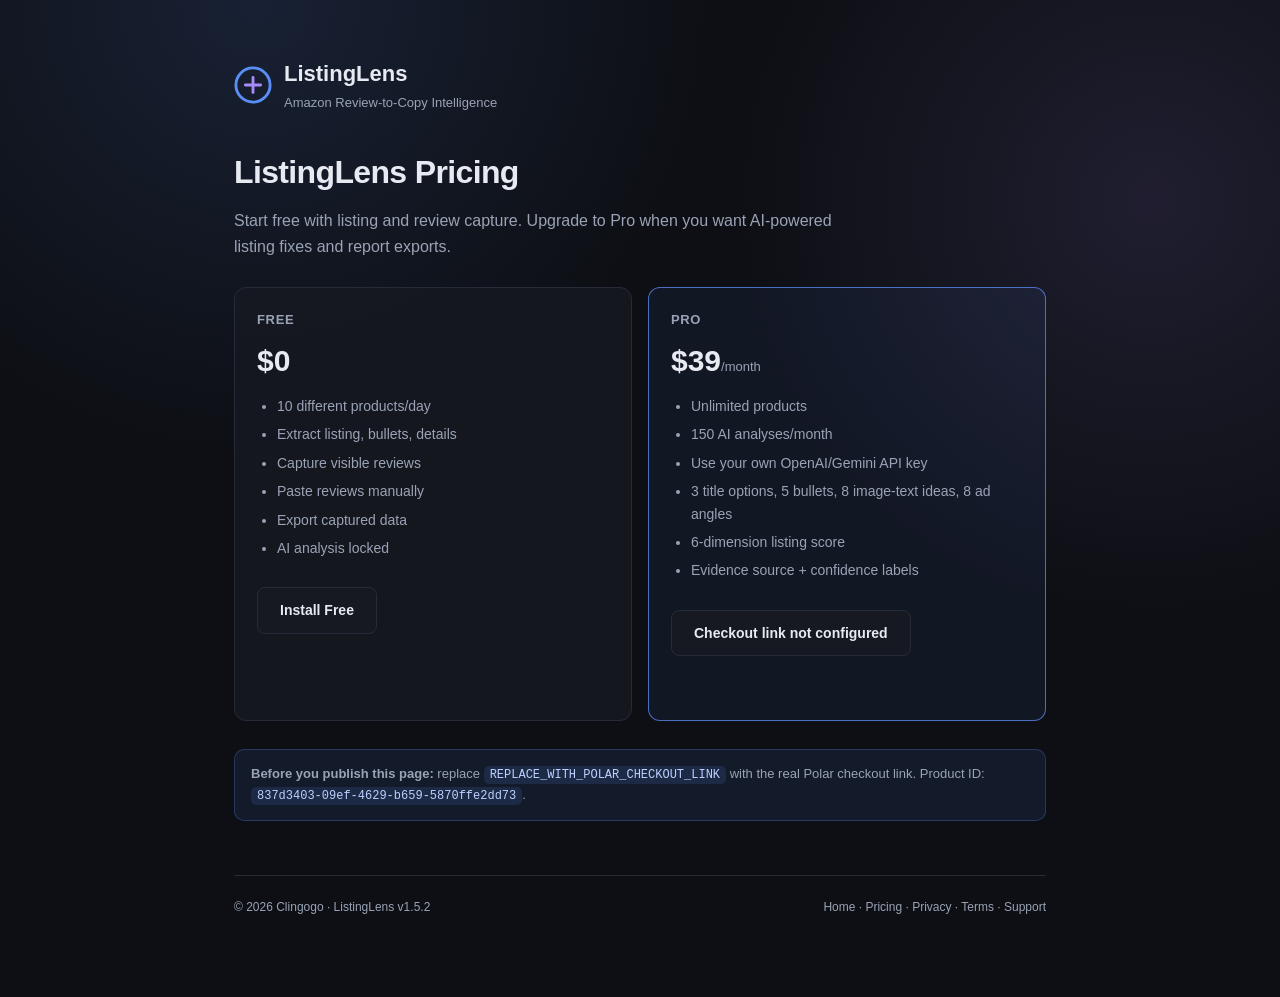
==== pricing.html @ 058e732c "Add files via upload" ====
<!DOCTYPE html>
<html lang="en">
<head>
<meta charset="UTF-8">
<title>ListingLens — Pricing</title>
<meta name="viewport" content="width=device-width, initial-scale=1.0">
<meta name="description" content="ListingLens — Amazon Review-to-Copy Intelligence">
<style>
  :root { --bg:#0d0f14; --card:#161922; --border:#262b38; --text:#e7eaf0; --muted:#9aa3b5; --primary:#5b8df6; --secondary:#a78bfa; --success:#34d399; --warning:#f59e0b; }
  * { box-sizing:border-box; }
  body { margin:0; background:radial-gradient(circle at 20% 0%, rgba(91,141,246,.14), transparent 32%), radial-gradient(circle at 90% 20%, rgba(167,139,250,.12), transparent 30%), var(--bg); color:var(--text); font-family:-apple-system,BlinkMacSystemFont,"Segoe UI",Roboto,sans-serif; line-height:1.6; }
  .wrap { max-width:860px; margin:0 auto; padding:56px 24px 80px; }
  header { display:flex; align-items:center; gap:12px; margin-bottom:38px; }
  .logo { width:38px; height:38px; flex:0 0 auto; }
  h1 { font-size:22px; margin:0; }
  .tagline { color:var(--muted); font-size:13px; margin:2px 0 0; }
  h2 { font-size:32px; line-height:1.25; margin:0 0 16px; letter-spacing:-.02em; }
  h3 { font-size:16px; margin:0 0 8px; }
  p { color:var(--muted); font-size:15px; margin:0 0 14px; }
  .hero p { max-width:620px; font-size:16px; }
  .cta-row { display:flex; gap:12px; margin:28px 0 42px; flex-wrap:wrap; }
  .btn { display:inline-block; padding:11px 22px; border-radius:8px; font-size:14px; font-weight:700; text-decoration:none; cursor:pointer; border:0; }
  .btn-primary { background:linear-gradient(135deg,var(--primary),var(--secondary)); color:#fff; box-shadow:0 0 26px rgba(91,141,246,.22); }
  .btn-secondary { background:var(--card); color:var(--text); border:1px solid var(--border); }
  .grid { display:grid; grid-template-columns:1fr 1fr; gap:16px; margin:32px 0; }
  @media (max-width:680px){ .grid{grid-template-columns:1fr;} h2{font-size:28px;} .wrap{padding-top:40px;} }
  .card { background:rgba(22,25,34,.88); border:1px solid var(--border); border-radius:12px; padding:20px; }
  .card h3 { color:var(--text); }
  .card p, .card li { color:var(--muted); font-size:13px; }
  ul, ol { margin:10px 0 0; padding-left:20px; }
  li { margin:6px 0; color:var(--muted); font-size:14px; }
  .plans { display:grid; grid-template-columns:1fr 1fr; gap:16px; margin:28px 0; }
  @media (max-width:680px){ .plans{grid-template-columns:1fr;} }
  .plan { border:1px solid var(--border); border-radius:12px; padding:22px; background:rgba(22,25,34,.88); }
  .plan.pro { border-color:rgba(91,141,246,.75); background:rgba(91,141,246,.07); }
  .plan-name { font-size:13px; font-weight:800; color:var(--muted); text-transform:uppercase; letter-spacing:.05em; }
  .plan-price { font-size:30px; font-weight:800; margin:6px 0 10px; }
  .plan-price span { font-size:13px; color:var(--muted); font-weight:500; }
  .notice { background:rgba(91,141,246,.09); border:1px solid rgba(91,141,246,.28); color:var(--muted); padding:14px 16px; border-radius:10px; margin:18px 0; font-size:13px; }
  code { background:rgba(91,141,246,.14); color:#bcd0ff; padding:2px 6px; border-radius:5px; font-size:12px; }
  footer { margin-top:54px; padding-top:22px; border-top:1px solid var(--border); display:flex; justify-content:space-between; flex-wrap:wrap; gap:12px; font-size:12px; color:var(--muted); }
  footer a, .text-link { color:var(--muted); text-decoration:none; }
  footer a:hover, .text-link:hover { color:var(--text); }

</style>
</head>
<body>
<div class="wrap">
  <header>
    <svg class="logo" viewBox="0 0 20 20" fill="none" aria-hidden="true"><circle cx="10" cy="10" r="9" stroke="#5b8df6" stroke-width="1.5"/><path d="M6 10h8M10 6v8" stroke="#a78bfa" stroke-width="1.5" stroke-linecap="round"/></svg>
    <div>
      <h1>ListingLens</h1>
      <p class="tagline">Amazon Review-to-Copy Intelligence</p>
    </div>
  </header>

  <main class="hero">
    <h2>ListingLens Pricing</h2>
    <p>Start free with listing and review capture. Upgrade to Pro when you want AI-powered listing fixes and report exports.</p>
  </main>
  <section class="plans">
    <div class="plan">
      <div class="plan-name">Free</div><div class="plan-price">$0</div>
      <ul><li>10 different products/day</li><li>Extract listing, bullets, details</li><li>Capture visible reviews</li><li>Paste reviews manually</li><li>Export captured data</li><li>AI analysis locked</li></ul>
      <div class="cta-row"><a class="btn btn-secondary" href="https://chromewebstore.google.com/detail/listinglens/dlianhmjeflhoeahmfibdkhbnhjghdfj?utm_source=item-share-cb" target="_blank" rel="noopener">Install Free</a></div>
    </div>
    <div class="plan pro">
      <div class="plan-name">Pro</div><div class="plan-price">$39<span>/month</span></div>
      <ul><li>Unlimited products</li><li>150 AI analyses/month</li><li>Use your own OpenAI/Gemini API key</li><li>3 title options, 5 bullets, 8 image-text ideas, 8 ad angles</li><li>6-dimension listing score</li><li>Evidence source + confidence labels</li></ul>
      <div class="cta-row"><a id="checkout-btn" class="btn btn-primary" href="REPLACE_WITH_POLAR_CHECKOUT_LINK">Upgrade to Pro</a></div>
    </div>
  </section>
  <div class="notice"><strong>Before you publish this page:</strong> replace <code>REPLACE_WITH_POLAR_CHECKOUT_LINK</code> with the real Polar checkout link. Product ID: <code>837d3403-09ef-4629-b659-5870ffe2dd73</code>.</div>
  <script>
    const checkout = 'REPLACE_WITH_POLAR_CHECKOUT_LINK';
    const btn = document.getElementById('checkout-btn');
    if (checkout === 'REPLACE_WITH_POLAR_CHECKOUT_LINK') {
      btn.href = 'mailto:doquangbk@gmail.com?subject=ListingLens%20Pro%20checkout%20link%20needed';
      btn.textContent = 'Checkout link not configured';
      btn.classList.remove('btn-primary'); btn.classList.add('btn-secondary');
    }
  </script>

  <footer>
    <span>© 2026 Clingogo · ListingLens v1.5.2</span>
    <span><a href="index.html">Home</a> · <a href="pricing.html">Pricing</a> · <a href="privacy.html">Privacy</a> · <a href="terms.html">Terms</a> · <a href="support.html">Support</a></span>
  </footer>
</div>
</body>
</html>
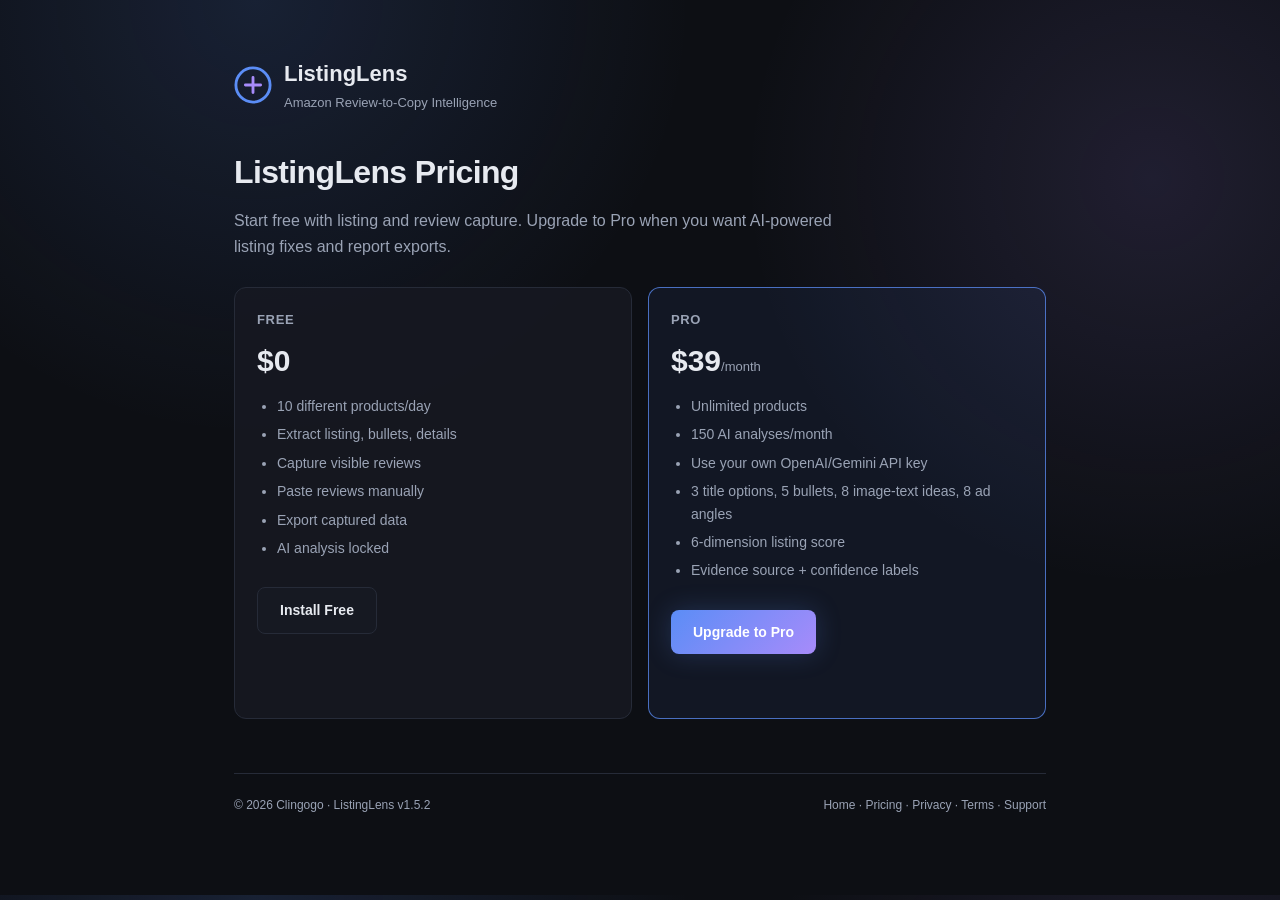
==== commit 98f4ef74: "Add files via upload" ====
--- a/pricing.html
+++ b/pricing.html
@@ -67,19 +67,9 @@
     <div class="plan pro">
       <div class="plan-name">Pro</div><div class="plan-price">$39<span>/month</span></div>
       <ul><li>Unlimited products</li><li>150 AI analyses/month</li><li>Use your own OpenAI/Gemini API key</li><li>3 title options, 5 bullets, 8 image-text ideas, 8 ad angles</li><li>6-dimension listing score</li><li>Evidence source + confidence labels</li></ul>
-      <div class="cta-row"><a id="checkout-btn" class="btn btn-primary" href="REPLACE_WITH_POLAR_CHECKOUT_LINK">Upgrade to Pro</a></div>
+      <div class="cta-row"><a id="checkout-btn" class="btn btn-primary" href="https://buy.polar.sh/polar_cl_W4eU4FJS2TVG1XOeEumpPfP2v7D3URl3h0j5d34ed37" target="_blank" rel="noopener">Upgrade to Pro</a></div>
     </div>
   </section>
-  <div class="notice"><strong>Before you publish this page:</strong> replace <code>REPLACE_WITH_POLAR_CHECKOUT_LINK</code> with the real Polar checkout link. Product ID: <code>837d3403-09ef-4629-b659-5870ffe2dd73</code>.</div>
-  <script>
-    const checkout = 'REPLACE_WITH_POLAR_CHECKOUT_LINK';
-    const btn = document.getElementById('checkout-btn');
-    if (checkout === 'REPLACE_WITH_POLAR_CHECKOUT_LINK') {
-      btn.href = 'mailto:doquangbk@gmail.com?subject=ListingLens%20Pro%20checkout%20link%20needed';
-      btn.textContent = 'Checkout link not configured';
-      btn.classList.remove('btn-primary'); btn.classList.add('btn-secondary');
-    }
-  </script>
 
   <footer>
     <span>© 2026 Clingogo · ListingLens v1.5.2</span>
